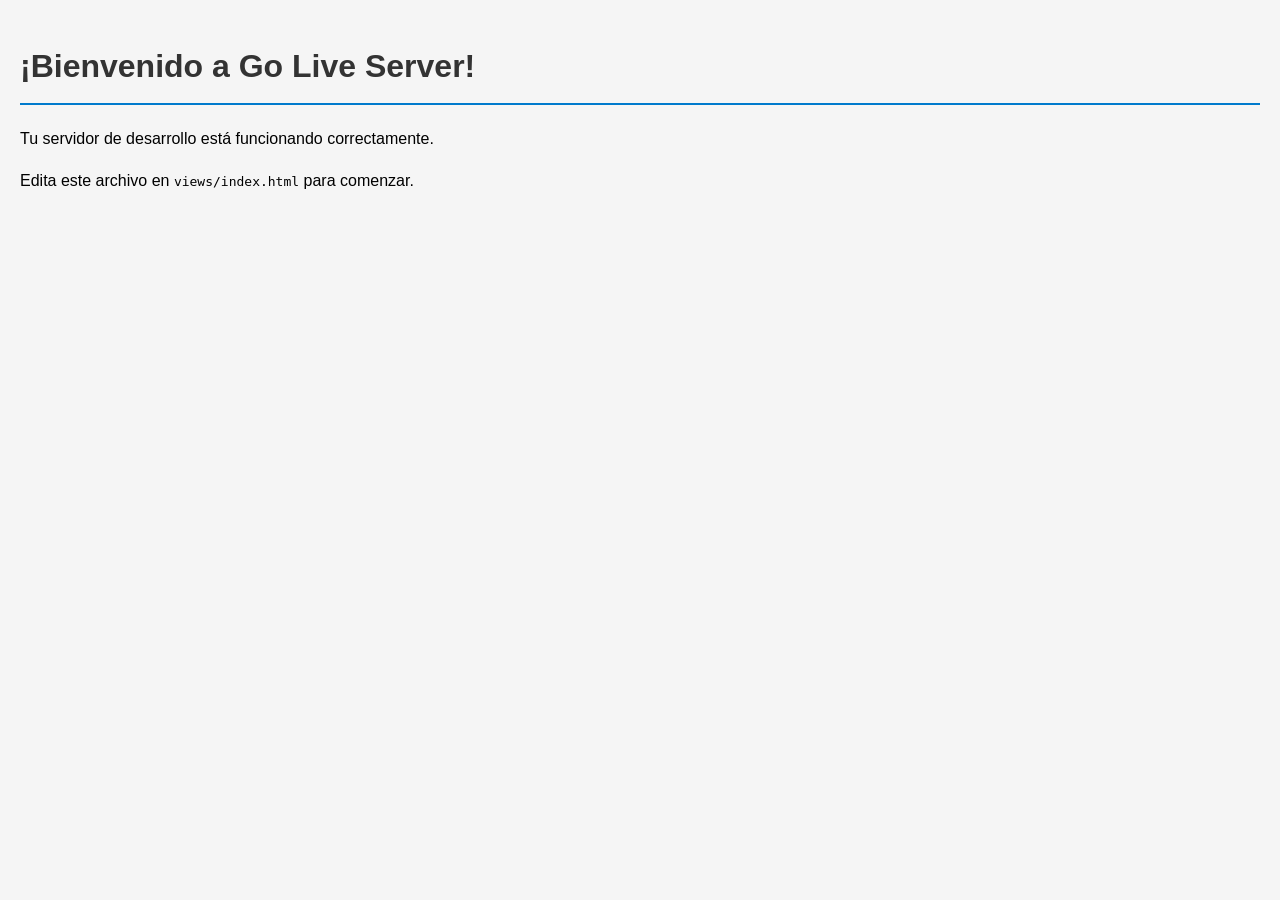
==== views/index.html @ 6a4875f0 "Add files via upload" ====
<!DOCTYPE html>
    <html lang="es">
    <head>
        <meta charset="UTF-8">
        <meta name="viewport" content="width=device-width, initial-scale=1.0">
        <title>Go Live Server - Proyecto</title>
        <link rel="stylesheet" href="/style/styles.css">
    </head>
    <body>
        <h1>¡Bienvenido a Go Live Server!</h1>
        <p>Tu servidor de desarrollo está funcionando correctamente.</p>
        <p>Edita este archivo en <code>views/index.html</code> para comenzar.</p>
        
    </body>
    </html>
---- style/styles.css ----
/* Estilos básicos - Go Live Server */
body {
    font-family: 'Segoe UI', Tahoma, Geneva, Verdana, sans-serif;
    margin: 0;
    padding: 20px;
    line-height: 1.6;
    background-color: #f5f5f5;
}

h1 {
    color: #333;
    border-bottom: 2px solid #007acc;
    padding-bottom: 10px;
}
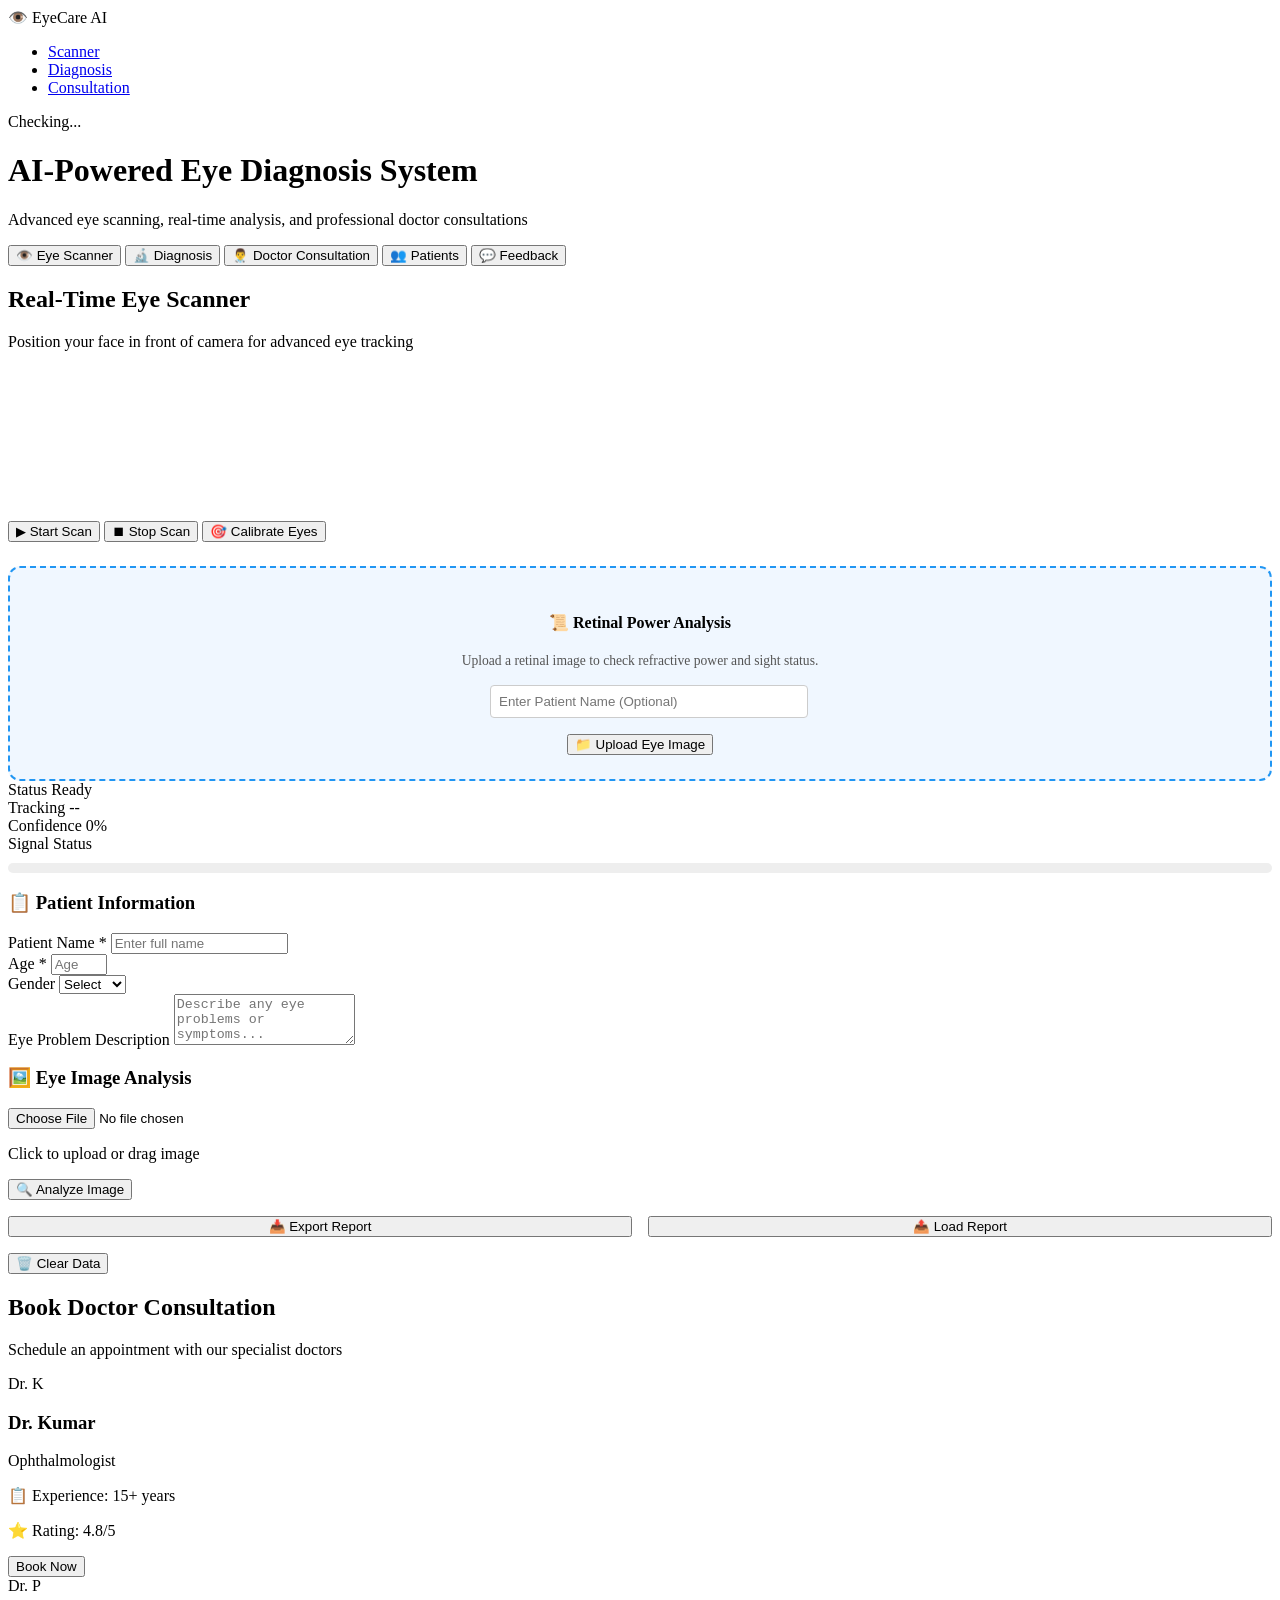
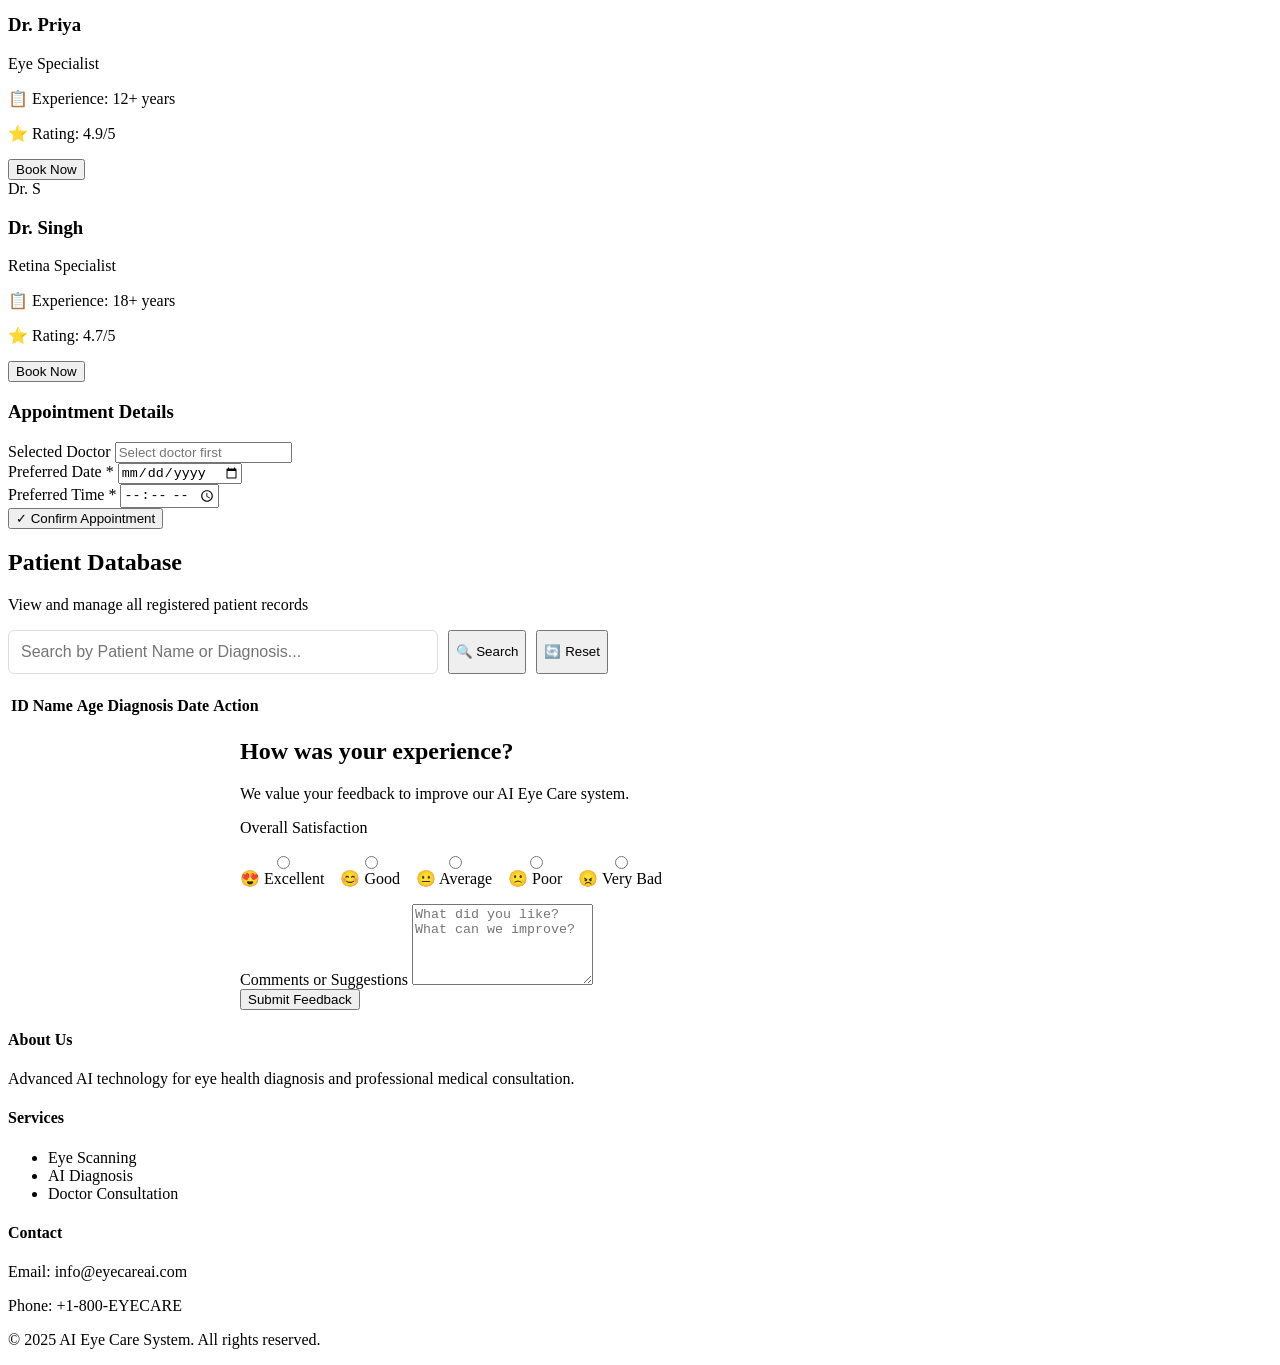
==== commit b7ad8ddc: "Revamp index.html for AI Eye Diagnosis System Replaced the previous content with a new HTML structur" ====
--- a/views/index.html
+++ b/views/index.html
@@ -1,16 +1,409 @@
+
 <!DOCTYPE html>
-    <html lang="es">
-    <head>
-        <meta charset="UTF-8">
-        <meta name="viewport" content="width=device-width, initial-scale=1.0">
-        <title>Go Live Server - Proyecto</title>
-        <link rel="stylesheet" href="/style/styles.css">
-    </head>
-    <body>
-        <h1>¡Bienvenido a Go Live Server!</h1>
-        <p>Tu servidor de desarrollo está funcionando correctamente.</p>
-        <p>Edita este archivo en <code>views/index.html</code> para comenzar.</p>
-        
-    </body>
-    </html>
-      +<html lang="en">
+
+<head>
+    <meta charset="UTF-8">
+    <meta name="viewport" content="width=device-width, initial-scale=1.0">
+    <title>AI Eye Diagnosis System</title>
+    <link rel="icon" href="eye.webp">
+    <link rel="stylesheet" href="style.css">
+    <script async src="https://webgazer.cs.brown.edu/webgazer.js"></script>
+</head>
+
+<body>
+
+    <!-- Navigation Bar -->
+    <nav class="navbar">
+        <div class="nav-container">
+            <div class="nav-logo">👁️ EyeCare AI</div>
+            <ul class="nav-menu">
+                <li><a href="#scanner" class="nav-link">Scanner</a></li>
+                <li><a href="#diagnosis" class="nav-link">Diagnosis</a></li>
+                <li><a href="#consultation" class="nav-link">Consultation</a></li>
+            </ul>
+            <div id="healthStatus" class="health-status" title="Backend Server Status">
+                <span id="healthIndicator" class="health-indicator loading"></span>
+                <span id="healthText">Checking...</span>
+            </div>
+        </div>
+    </nav>
+
+    <!-- Header -->
+    <header class="hero-header">
+        <div class="hero-content">
+            <h1>AI-Powered Eye Diagnosis System</h1>
+            <p>Advanced eye scanning, real-time analysis, and professional doctor consultations</p>
+        </div>
+    </header>
+
+    <!-- Main Container -->
+    <main class="main-container">
+
+        <!-- Tab Navigation -->
+        <div class="tabs-container">
+            <button class="tab-btn active" onclick="switchTab('scanner')">👁️ Eye Scanner</button>
+            <button class="tab-btn" onclick="switchTab('diagnosis')">🔬 Diagnosis</button>
+            <button class="tab-btn" onclick="switchTab('consultation')">👨‍⚕️ Doctor Consultation</button>
+            <button class="tab-btn" onclick="switchTab('patients')">👥 Patients</button>
+            <button class="tab-btn" onclick="switchTab('feedback')">💬 Feedback</button>
+        </div>
+
+        <!-- Scanner Tab -->
+        <section id="scanner" class="tab-content active">
+            <div class="content-wrapper">
+                <div class="scanner-container">
+                    <h2>Real-Time Eye Scanner</h2>
+                    <p class="section-subtitle">Position your face in front of camera for advanced eye tracking</p>
+
+                    <video id="eyeScanner" class="eye-video"></video>
+                    <canvas id="gazeCanvas" width="400" height="300" style="display: none;"></canvas>
+
+                    <div class="scanner-controls">
+                        <button class="btn btn-primary" onclick="startEyeScanning()">▶ Start Scan</button>
+                        <button class="btn btn-secondary" onclick="stopEyeScanning()">⏹ Stop Scan</button>
+                        <button class="btn btn-accent" onclick="calibrateEyes()">🎯 Calibrate Eyes</button>
+                    </div>
+
+                    <div class="retinal-analysis-box"
+                        style="margin-top: 1.5rem; padding: 1.5rem; background: #f0f7ff; border: 2px dashed #2196f3; border-radius: 12px; text-align: center;">
+                        <h4>📜 Retinal Power Analysis</h4>
+                        <p style="font-size: 0.85rem; color: #555; margin-bottom: 1rem;">Upload a retinal image to check
+                            refractive power and sight status.</p>
+
+                        <div style="margin-bottom: 1rem; max-width: 300px; margin-left: auto; margin-right: auto;">
+                            <input type="text" id="retinalPatientName" placeholder="Enter Patient Name (Optional)"
+                                style="width: 100%; padding: 8px; border: 1px solid #ccc; border-radius: 4px;">
+                        </div>
+
+                        <input type="file" id="retinalImage" accept="image/*" style="display: none;"
+                            onchange="analyzeRetinalPower(this)">
+                        <button class="btn btn-primary" onclick="document.getElementById('retinalImage').click()">📁
+                            Upload Eye Image</button>
+
+                        <div id="retinalResults"
+                            style="display: none; margin-top: 1rem; text-align: left; background: white; padding: 1rem; border-radius: 8px; box-shadow: 0 2px 8px rgba(0,0,0,0.1);">
+                            <!-- Results injected here -->
+                        </div>
+                    </div>
+
+                    <div class="scanner-metrics">
+                        <div class="metric-card">
+                            <span class="metric-label">Status</span>
+                            <span class="metric-value" id="statusText" style="font-size: 1rem;">Ready</span>
+                        </div>
+                        <div class="metric-card">
+                            <span class="metric-label">Tracking</span>
+                            <span class="metric-value" id="gazeText">--</span>
+                        </div>
+                        <div class="metric-card">
+                            <span class="metric-label">Confidence</span>
+                            <span class="metric-value" id="confidenceText">0%</span>
+                        </div>
+                        <div class="metric-card">
+                            <span class="metric-label">Signal Status</span>
+                            <div class="signal-meter"
+                                style="height: 10px; background: #eee; border-radius: 5px; margin-top: 10px; overflow: hidden;">
+                                <div id="signalBar"
+                                    style="width: 0%; height: 100%; background: #f44336; transition: all 0.3s ease;">
+                                </div>
+                            </div>
+                        </div>
+                    </div>
+
+                    <div id="scanProgressContainer" style="margin-top: 1.5rem; display: none;">
+                        <div style="display: flex; justify-content: space-between; margin-bottom: 5px;">
+                            <span style="font-size: 0.85rem; font-weight: 600; color: #667eea;">Scan Progress</span>
+                            <span id="progressPercent"
+                                style="font-size: 0.85rem; font-weight: 600; color: #667eea;">0%</span>
+                        </div>
+                        <div style="height: 8px; background: #eee; border-radius: 4px; overflow: hidden;">
+                            <div id="scanProgressBar"
+                                style="width: 0%; height: 100%; background: linear-gradient(90deg, #667eea, #764ba2); transition: width 0.3s ease;">
+                            </div>
+                        </div>
+                    </div>
+                </div>
+            </div>
+        </section>
+
+        <!-- Diagnosis Tab -->
+        <section id="diagnosis" class="tab-content">
+            <div class="content-wrapper">
+                <div class="diagnosis-grid">
+
+                    <!-- Patient Information Card -->
+                    <div class="form-card">
+                        <h3>📋 Patient Information</h3>
+                        <form>
+                            <div class="form-group">
+                                <label for="name">Patient Name *</label>
+                                <input type="text" id="name" placeholder="Enter full name" required>
+                            </div>
+                            <div class="form-row">
+                                <div class="form-group">
+                                    <label for="age">Age *</label>
+                                    <input type="number" id="age" placeholder="Age" min="1" max="150" required>
+                                </div>
+                                <div class="form-group">
+                                    <label for="gender">Gender</label>
+                                    <select id="gender">
+                                        <option>Select</option>
+                                        <option>Male</option>
+                                        <option>Female</option>
+                                        <option>Other</option>
+                                    </select>
+                                </div>
+                            </div>
+                            <div class="form-group">
+                                <label for="problemDesc">Eye Problem Description</label>
+                                <textarea id="problemDesc" placeholder="Describe any eye problems or symptoms..."
+                                    rows="3"></textarea>
+                            </div>
+                        </form>
+                    </div>
+
+                    <!-- Image Upload Card -->
+                    <div class="form-card">
+                        <h3>🖼️ Eye Image Analysis</h3>
+                        <div class="upload-area">
+                            <input type="file" id="eyeImage" class="file-input" accept="image/*">
+                            <p>Click to upload or drag image</p>
+                        </div>
+                        <button class="btn btn-primary btn-full" onclick="analyzeImage()">🔍 Analyze Image</button>
+
+                        <div id="result" class="analysis-result"></div>
+
+                        <div style="display: grid; grid-template-columns: 1fr 1fr; gap: 1rem; margin-top: 1rem;">
+                            <button class="btn btn-secondary btn-full" onclick="exportMedicalReport()">📥 Export
+                                Report</button>
+                            <button class="btn btn-accent btn-full"
+                                onclick="document.getElementById('uploadReportFile').click()">📤 Load Report</button>
+                            <input type="file" id="uploadReportFile" accept=".json" style="display: none;"
+                                onchange="handleReportUpload(this)">
+                        </div>
+                        <button class="btn btn-secondary btn-full" style="margin-top: 1rem;"
+                            onclick="clearAllData()">🗑️ Clear Data</button>
+                    </div>
+
+                </div>
+            </div>
+        </section>
+
+        <!-- Consultation Tab -->
+        <section id="consultation" class="tab-content">
+            <div class="content-wrapper">
+                <div class="consultation-container">
+                    <h2>Book Doctor Consultation</h2>
+                    <p class="section-subtitle">Schedule an appointment with our specialist doctors</p>
+
+                    <div class="doctors-grid">
+                        <!-- Doctor 1 -->
+                        <div class="doctor-card">
+                            <div class="doctor-avatar">Dr. K</div>
+                            <h3>Dr. Kumar</h3>
+                            <p class="specialty">Ophthalmologist</p>
+                            <div class="doctor-info">
+                                <p>📋 Experience: 15+ years</p>
+                                <p>⭐ Rating: 4.8/5</p>
+                            </div>
+                            <button class="btn btn-primary" onclick="selectDoctor('Dr. Kumar')">Book Now</button>
+                        </div>
+
+                        <!-- Doctor 2 -->
+                        <div class="doctor-card">
+                            <div class="doctor-avatar">Dr. P</div>
+                            <h3>Dr. Priya</h3>
+                            <p class="specialty">Eye Specialist</p>
+                            <div class="doctor-info">
+                                <p>📋 Experience: 12+ years</p>
+                                <p>⭐ Rating: 4.9/5</p>
+                            </div>
+                            <button class="btn btn-primary" onclick="selectDoctor('Dr. Priya')">Book Now</button>
+                        </div>
+
+                        <!-- Doctor 3 -->
+                        <div class="doctor-card">
+                            <div class="doctor-avatar">Dr. S</div>
+                            <h3>Dr. Singh</h3>
+                            <p class="specialty">Retina Specialist</p>
+                            <div class="doctor-info">
+                                <p>📋 Experience: 18+ years</p>
+                                <p>⭐ Rating: 4.7/5</p>
+                            </div>
+                            <button class="btn btn-primary" onclick="selectDoctor('Dr. Singh')">Book Now</button>
+                        </div>
+                    </div>
+
+                    <!-- Appointment Form -->
+                    <div class="appointment-form">
+                        <h3>Appointment Details</h3>
+                        <div class="form-row">
+                            <div class="form-group">
+                                <label for="selectedDoctor">Selected Doctor</label>
+                                <input type="text" id="selectedDoctor" placeholder="Select doctor first" readonly>
+                            </div>
+                            <div class="form-group">
+                                <label for="appointmentDate">Preferred Date *</label>
+                                <input type="date" id="appointmentDate" required>
+                            </div>
+                        </div>
+                        <div class="form-group">
+                            <label for="appointmentTime">Preferred Time *</label>
+                            <input type="time" id="appointmentTime" required>
+                        </div>
+                        <button class="btn btn-primary btn-full" onclick="bookAppointment()">✓ Confirm
+                            Appointment</button>
+
+                        <div id="bookingConfirmation"
+                            style="display: none; margin-top: 1.5rem; background: #e8f5e9; border: 2px solid #4caf50; padding: 1.5rem; border-radius: 8px;">
+                            <h4 style="color: #2e7d32; margin-bottom: 0.5rem;">✅ Booking Confirmed!</h4>
+                            <div id="confirmationText" style="font-size: 0.9rem; color: #333;"></div>
+                            <p style="font-size: 0.8rem; color: #666; margin-top: 0.5rem;">All patient data and scan
+                                results have been saved to the hospital database.</p>
+                        </div>
+                    </div>
+                </div>
+            </div>
+        </section>
+
+        <!-- Patients Tab -->
+        <section id="patients" class="tab-content">
+            <div class="content-wrapper">
+                <div class="patients-container">
+                    <h2>Patient Database</h2>
+                    <p class="section-subtitle">View and manage all registered patient records</p>
+
+                    <div class="search-bar-container"
+                        style="display: flex; gap: 10px; margin-bottom: 20px; max-width: 600px;">
+                        <input type="text" id="patientSearchInput" placeholder="Search by Patient Name or Diagnosis..."
+                            style="flex: 1; padding: 12px; border: 1px solid #ddd; border-radius: 6px; font-size: 1rem;"
+                            onkeyup="if(event.key === 'Enter') window.app.searchPatients()">
+                        <button class="btn btn-primary" onclick="window.app.searchPatients()">🔍 Search</button>
+                        <button class="btn btn-secondary" onclick="window.app.resetPatientView()">🔄 Reset</button>
+                    </div>
+
+                    <div class="table-container">
+                        <table class="patients-table">
+                            <thead>
+                                <tr>
+                                    <th>ID</th>
+                                    <th>Name</th>
+                                    <th>Age</th>
+                                    <th>Diagnosis</th>
+                                    <th>Date</th>
+                                    <th>Action</th>
+                                </tr>
+                            </thead>
+                            <tbody id="patientsList">
+                                <!-- Patient rows will be populated here -->
+                            </tbody>
+                        </table>
+                        <div id="noPatientsMsg" style="text-align: center; padding: 2rem; color: #666; display: none;">
+                            No patient records found.
+                        </div>
+                    </div>
+                </div>
+            </div>
+
+            <!-- Patient Detail Modal -->
+            <div id="patientModal" class="modal" style="display: none;">
+                <div class="modal-content">
+                    <span class="close-modal" onclick="closePatientModal()">&times;</span>
+                    <h3 id="modalTitle">Patient Details</h3>
+                    <div id="modalBody" class="modal-body">
+                        <!-- Details injected here -->
+                    </div>
+                </div>
+            </div>
+        </section>
+
+        <!-- Feedback Tab -->
+        <section id="feedback" class="tab-content">
+            <div class="content-wrapper">
+                <div class="form-card" style="max-width: 800px; margin: 0 auto;">
+                    <h2>How was your experience?</h2>
+                    <p class="section-subtitle">We value your feedback to improve our AI Eye Care system.</p>
+
+                    <form id="feedbackForm" onsubmit="event.preventDefault(); submitFeedback();">
+                        <div class="form-group">
+                            <label>Overall Satisfaction</label>
+                            <div class="rating-container" style="display: flex; gap: 1rem; margin: 1rem 0;">
+                                <label
+                                    style="cursor: pointer; display: flex; flex-direction: column; align-items: center;">
+                                    <input type="radio" name="satisfaction" value="5" required> 😍 Excellent
+                                </label>
+                                <label
+                                    style="cursor: pointer; display: flex; flex-direction: column; align-items: center;">
+                                    <input type="radio" name="satisfaction" value="4"> 😊 Good
+                                </label>
+                                <label
+                                    style="cursor: pointer; display: flex; flex-direction: column; align-items: center;">
+                                    <input type="radio" name="satisfaction" value="3"> 😐 Average
+                                </label>
+                                <label
+                                    style="cursor: pointer; display: flex; flex-direction: column; align-items: center;">
+                                    <input type="radio" name="satisfaction" value="2"> 🙁 Poor
+                                </label>
+                                <label
+                                    style="cursor: pointer; display: flex; flex-direction: column; align-items: center;">
+                                    <input type="radio" name="satisfaction" value="1"> 😠 Very Bad
+                                </label>
+                            </div>
+                        </div>
+
+                        <div class="form-group">
+                            <label for="feedbackText">Comments or Suggestions</label>
+                            <textarea id="feedbackText" placeholder="What did you like? What can we improve?" rows="5"
+                                required></textarea>
+                        </div>
+
+                        <button type="submit" class="btn btn-primary btn-full">Submit Feedback</button>
+                    </form>
+
+                    <div id="feedbackThanks" style="display: none; text-align: center; padding: 2rem;">
+                        <div style="font-size: 4rem; margin-bottom: 1rem;">🎉</div>
+                        <h3 style="color: #4caf50;">Thank You for Your Feedback!</h3>
+                        <p>Your input helps us make eye care better for everyone.</p>
+                        <button class="btn btn-secondary" style="margin-top: 1rem;" onclick="location.reload()">Send
+                            Another</button>
+                    </div>
+                </div>
+            </div>
+        </section>
+
+    </main>
+
+    <!-- Footer -->
+    <footer class="footer">
+        <div class="footer-content">
+            <div class="footer-section">
+                <h4>About Us</h4>
+                <p>Advanced AI technology for eye health diagnosis and professional medical consultation.</p>
+            </div>
+            <div class="footer-section">
+                <h4>Services</h4>
+                <ul>
+                    <li>Eye Scanning</li>
+                    <li>AI Diagnosis</li>
+                    <li>Doctor Consultation</li>
+                </ul>
+            </div>
+            <div class="footer-section">
+                <h4>Contact</h4>
+                <p>Email: info@eyecareai.com</p>
+                <p>Phone: +1-800-EYECARE</p>
+            </div>
+        </div>
+        <div class="footer-bottom">
+            <p>&copy; 2025 AI Eye Care System. All rights reserved.</p>
+        </div>
+    </footer>
+
+    <script src="demo.js"></script>
+    <script src="js/image-processor.js"></script>
+    <script src="app.js"></script>
+    <script src="js/eye-scanner.js"></script>
+</body>
+
+</html>
